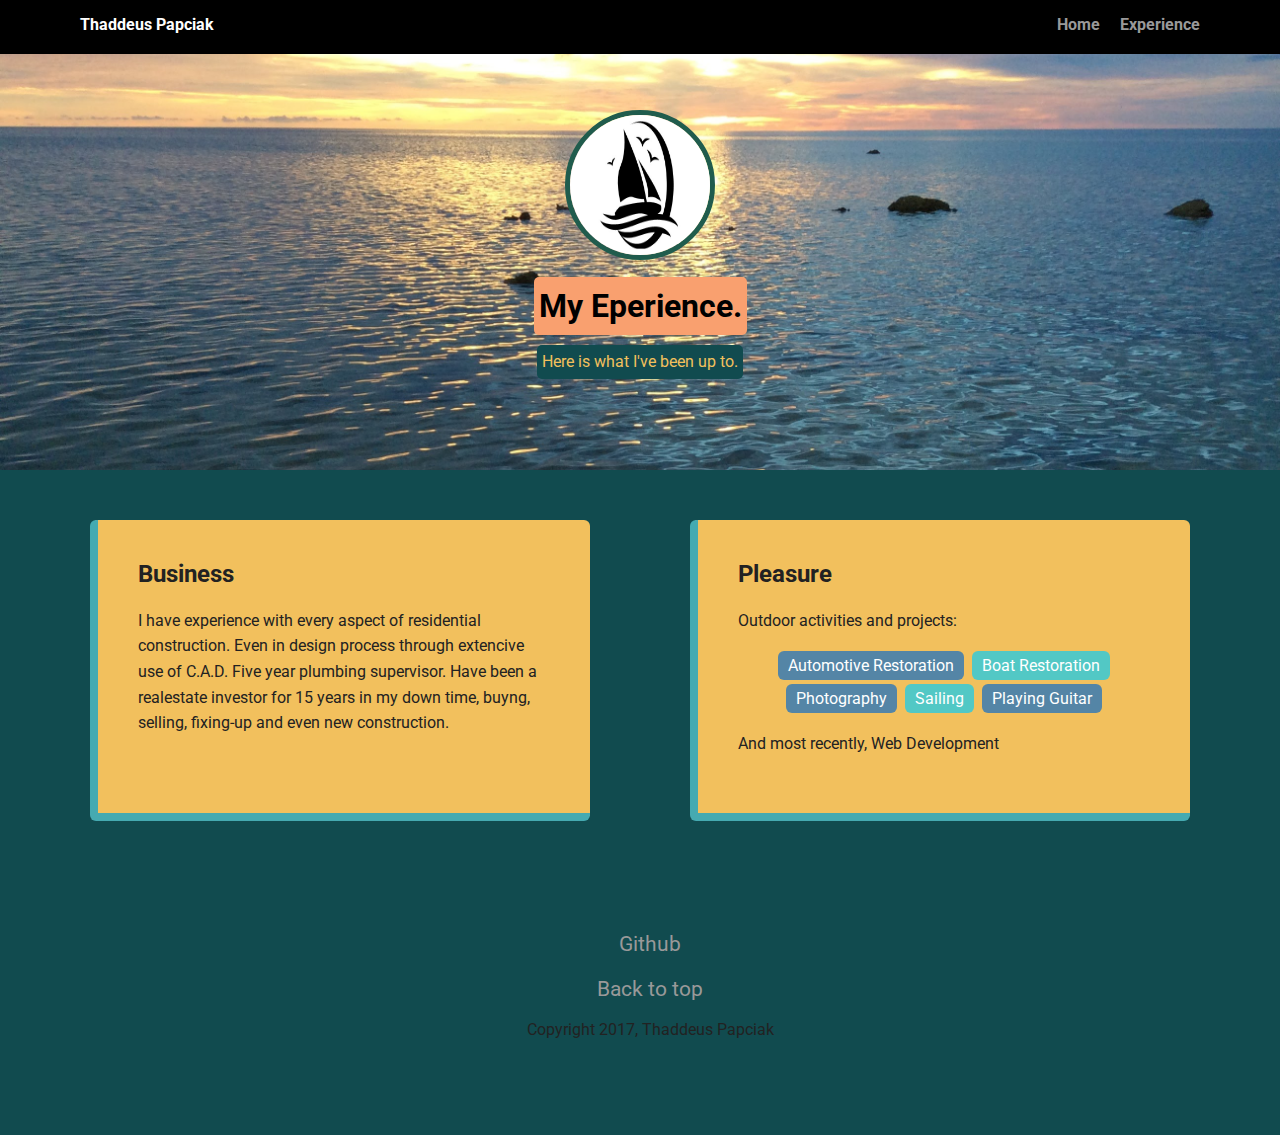
==== experience/experience.html @ 1f26de06 "Profile finished" ====
<!doctype html>
<html lang="en">
<head>
  <meta charset="utf-8">
  <title>Thaddeus's Experience</title>
  <meta name="viewport" content="width=device-width, initial-scale=1.0">
  <link rel="stylesheet" href="../styles.css">
  <link href="https://fonts.googleapis.com/css?family=Muli%7CRoboto:400,300,500,700,900" rel="stylesheet"></head>
  <body>

    <div class="main-nav">
        <ul class="nav">
          <li class="name">Thaddeus Papciak</li>
          <li><a href="../index.html">Home</a></li>
          <li><a href="experience.html">Experience</a></li>
        </ul>
    </div>

    <header>
      <img src="../images/profile-image.jpeg" alt="Drawing of Thaddeus Papciak" class="profile-image">
      <h1 class="tag name">My Eperience.</h1>
      <p class="tag location">Here is what I've been up to.</p>
    </header>

    <main class="flex">
      <div class="card">
        <h2>Business</h2>
        <p>I have experience with every aspect of residential construction. Even in design process through extencive use of C.A.D. Five year plumbing supervisor. Have been a realestate investor for 15 years in my down time, buyng, selling, fixing-up and even new construction. </p>

      </div>

      <div class="card">
        <h2>Pleasure</h2>
        <p>Outdoor activities and projects:</p>
        <ul class="skills">
          <li>Automotive Restoration</li>
          <li>Boat Restoration</li>
          <li>Photography</li>
          <li>Sailing</li>
          <li>Playing Guitar</li>
        </ul>
        <p>And most recently, Web Development</p>
      </div>

    </main>
    <footer>

      <p><a href="https://github.com/tedpapciak/Portfolio"  target="_blank" class="social github">Github</a></p>
      <p><a href="#top">Back to top</a></p>

      <p class="copyright">Copyright 2017, Thaddeus Papciak</p>
    </footer>
  </body>
  </html>
---- styles.css ----
/* Global Layout Set-up */
* {
  box-sizing: border-box;
}

body {
  margin: 0;
  padding: 0;
  text-align: center;
  font-family: 'Roboto', sans-serif;
  color: #222;
  background: #114b4f;
}
/* Link Styles */

a {
  text-decoration: none;
  color: #999;
}
a:hover {
  color: #6633ff;
}

/* Section Styles */

.main-nav {
  width: 100%;
  background: black;
  min-height: 30px;
  padding: 10px;
  position: fixed;
  text-align: center;
}
.nav {
  display: flex;
  justify-content: space-around;
  font-weight: 700;
  list-style-type: none;
  margin: 0 auto;
  padding: 0;
}

.nav .name {
    display: block;
    margin-right: auto;
    color: white;
}
.nav li {
  padding: 5px 10px 10px 10px;
}
.nav a {
  transition: all .5s;
}
.nav a:hover {
  color: white
}

header {
  text-align: center;
  background: url('images/hudson.jpeg') no-repeat top center ;
  background-size: cover;
  overflow: hidden;
  padding-top: 60px;
}
header {
  line-height: 1.5;
}
header .profile-image {
  margin-top: 50px;
  width: 150px;
  height: 150px;
  border-radius: 50%;
  border: 5px solid #205c4d;
  transition: all .5s;

}
header .profile-image:hover {
  transform: scale(1.2) rotate(5deg);
  border: 5px solid #f4e671;
}


.tag {
  background-color: #f9a06f;
  color: black;
  padding: 5px;
  border-radius: 5px;
  display: table;
  margin: 10px auto;
}
.location {
  background-color: #114b4f;
  color: #f2c05d;

}
.card {
  margin: 30px;
  padding: 20px 40px 40px;
  max-width: 500px;
  text-align: left;
  background: #f2c05d;
  border-bottom:  8px  solid #45aab1;
  border-left:  8px solid #45aab1;
  border-radius: 6px;
  transition: all .5s;
}
.card:hover {
  border-color: #001e52;

}

ul.skills {
  padding: 0;
  text-align: center;
}

.skills li {
  border-radius: 6px;
  display: inline-block;
  background: #52c8c5;
  color: white;
  padding: 5px 10px;
  margin: 2px;
}

.skills li:nth-child(odd) {
  background: #5485a6;
}

footer {
  width: 100%;
  min-height: 30px;
  padding: 20px 0 40px 20px;
}

footer .copyright {
  top: -8px;
  font-size: .75em;
}

footer ul {
  list-style-type: none;
  margin: 0;
  padding: 0;
}

/*footer ul li {
  display: inline-block;
}

a.social {
  display: inline-block;
  text-indent: -9999px;
  margin-left: 5px;
  width: 30px;
  height: 30px;
  background-size: 30px 30px;
  opacity: .4;
  transition: all .5s;
}
a.twitter {
  background-image: url(images/twitter.svg);
}
a.linkedin {
  background-image: url(images/linkedin.svg);
}*/
a.github {
  background-image: url(images/github.svg);
}
a.social:hover {
  opacity: 1;
}
.clearfix {
  clear: both;
}

/* Styles for larger screens */
@media screen and (min-width: 720px) {

  .flex {
      display: -ms-flexbox;      /* TWEENER - IE 10 */
      display: flex;
      max-width: 1200px;
      -ms-flex-pack: distribute;
      justify-content: space-around;
      margin: 0 auto;
  }

  header {
    min-height: 470px;
  }

  .nav {
    max-width: 1200px;
    padding: 0 30px;
  }


  main {
    padding-top: 20px;
  }

  main p {
    line-height: 1.6em;
  }

  footer {
    font-size: 1.3em;
    max-width: 1200px;
    margin: 40px auto;
  }

}
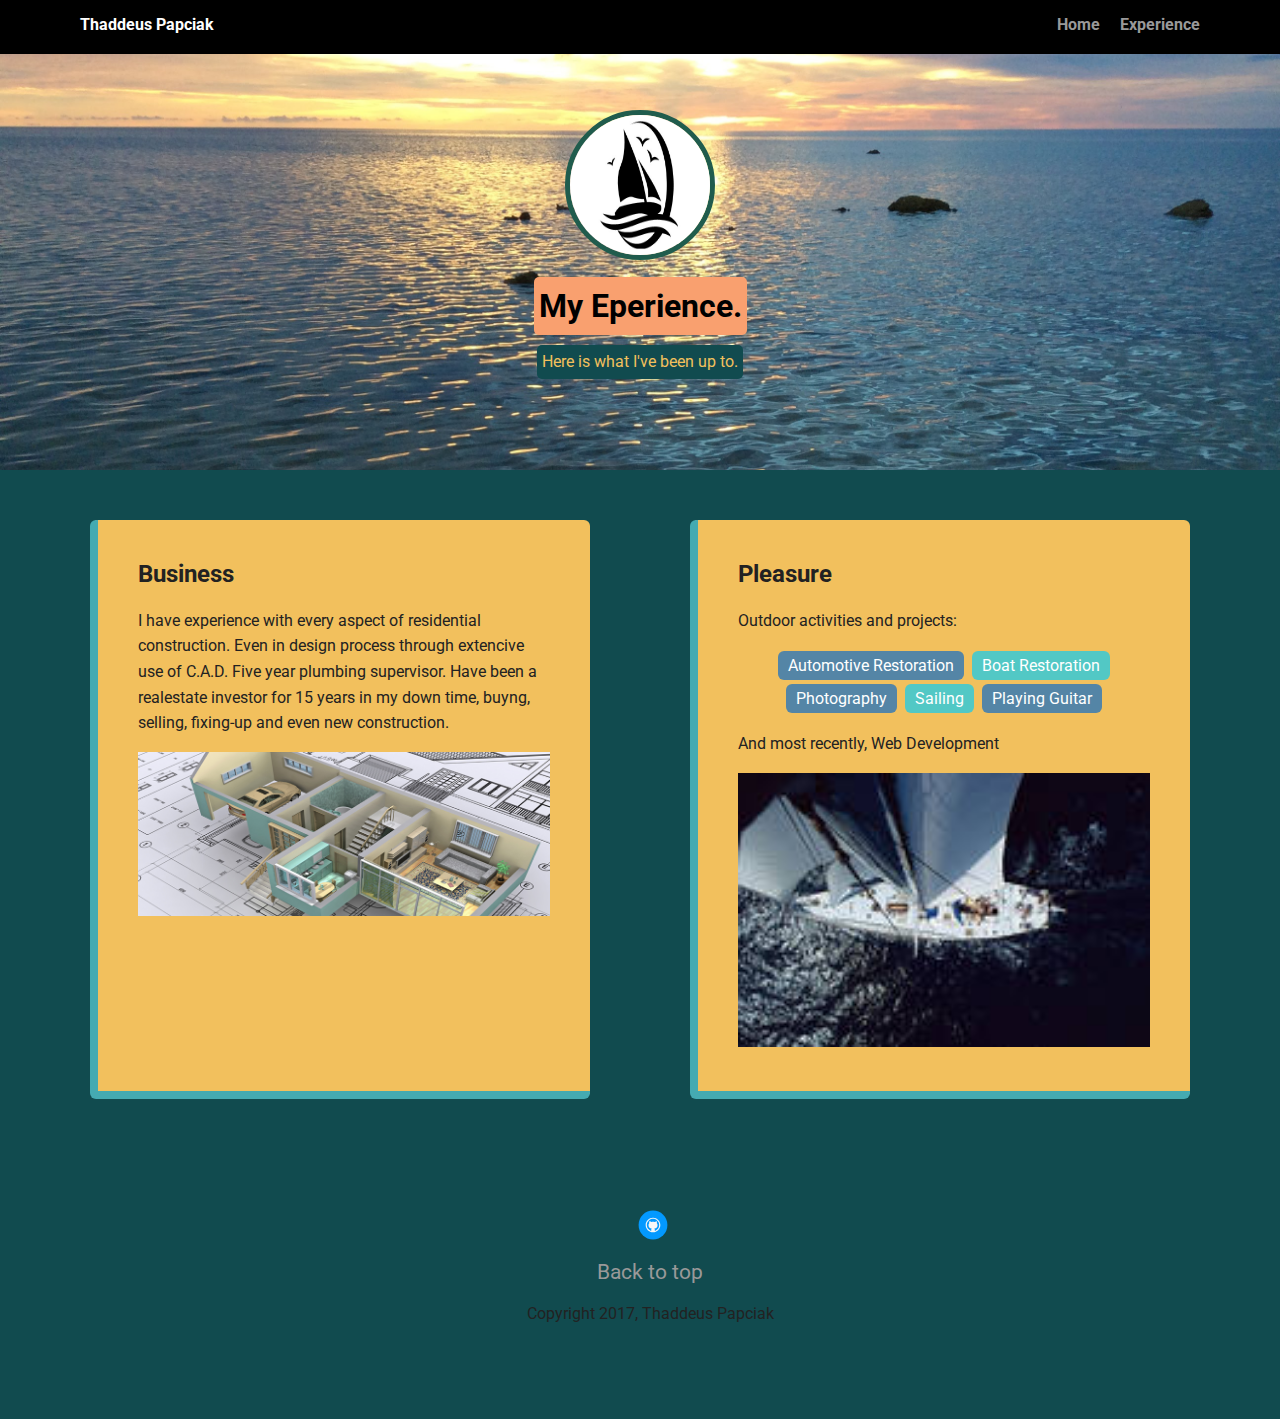
==== commit c56da31e: "aditions and improvements" ====
--- a/experience/experience.html
+++ b/experience/experience.html
@@ -17,7 +17,7 @@
     </div>
 
     <header>
-      <img src="../images/profile-image.jpeg" alt="Drawing of Thaddeus Papciak" class="profile-image">
+      <img src="../images/profile-image.jpeg" alt="Sailboat underway" class="profile-image">
       <h1 class="tag name">My Eperience.</h1>
       <p class="tag location">Here is what I've been up to.</p>
     </header>
@@ -26,7 +26,7 @@
       <div class="card">
         <h2>Business</h2>
         <p>I have experience with every aspect of residential construction. Even in design process through extencive use of C.A.D. Five year plumbing supervisor. Have been a realestate investor for 15 years in my down time, buyng, selling, fixing-up and even new construction. </p>
-
+        <img src="../images/cad.jpeg" alt="C.A.D. example" class="cad">
       </div>
 
       <div class="card">
@@ -40,6 +40,7 @@
           <li>Playing Guitar</li>
         </ul>
         <p>And most recently, Web Development</p>
+        <img src="../images/sailboat.jpg" alt="Sailboat from above" class="sailboat-from-above">
       </div>
 
     </main>
--- a/styles.css
+++ b/styles.css
@@ -57,11 +57,16 @@
 
 header {
   text-align: center;
-  background: url('images/hudson.jpeg') no-repeat top center ;
+  background: url('images/hudson.jpeg') no-repeat top center;
+
   background-size: cover;
+
+
   overflow: hidden;
   padding-top: 60px;
 }
+
+
 header {
   line-height: 1.5;
 }
@@ -127,6 +132,11 @@
   background: #5485a6;
 }
 
+.sailboat-from-above, .cad, .tablet-tool, .programing {
+  width: 100%
+
+}
+
 footer {
   width: 100%;
   min-height: 30px;
@@ -147,7 +157,7 @@
 /*footer ul li {
   display: inline-block;
 }
-
+*/
 a.social {
   display: inline-block;
   text-indent: -9999px;
@@ -155,9 +165,10 @@
   width: 30px;
   height: 30px;
   background-size: 30px 30px;
-  opacity: .4;
-  transition: all .5s;
-}
+  /*opacity: .4;*/
+  /*transition: all .5s;*/
+}
+/*
 a.twitter {
   background-image: url(images/twitter.svg);
 }
